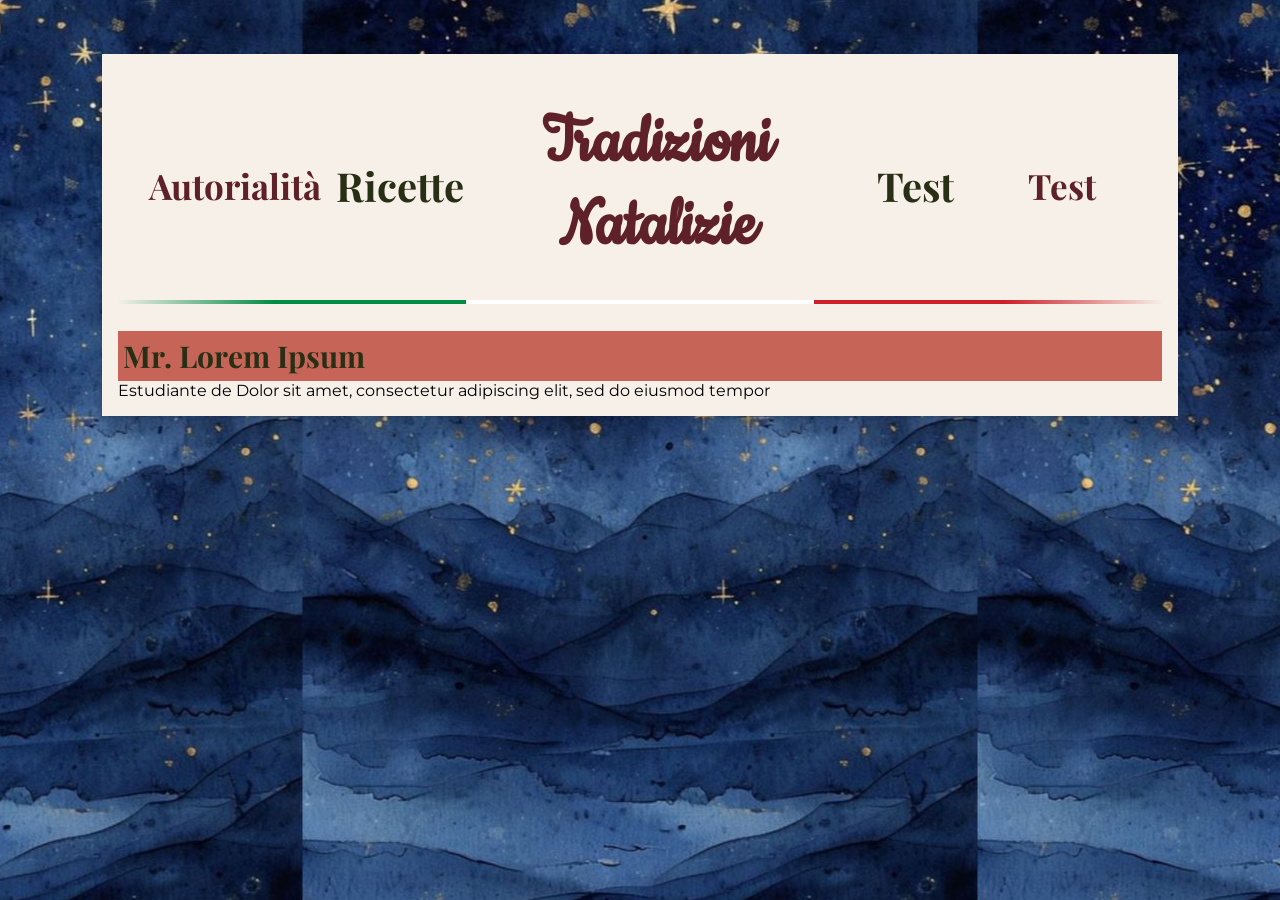
==== autorialita.html @ b797ac77 "Función movida a un JS separado" ====
<!DOCTYPE html>
<html lang="es-MX">
<head>
  <meta charset="utf-8">
  <meta name="viewport" content="width=device-width, initial-scale=1, shrink-to-fit=no">
  <meta name="description" content="Página de autores del proyecto Intercultural de la Universidad Ibero Puebla.">
  <link href="./css/style.css" type="text/css" rel="stylesheet">
  <link id="dynamic-theme" rel="stylesheet">
  <script src="https://code.jquery.com/jquery-1.10.2.js"></script>
  <script src="rsrc/dynamic_load.js"></script>

  <title> Autori </title>
</head>
<body>
  <div class="main">
    <div id="navbar-placeholder"></div>
    <div id="authorbox">
      <h4> Mr. Lorem Ipsum </h4>
      Estudiante de Dolor sit amet,
      consectetur adipiscing elit, sed do eiusmod tempor
    </div>
  </div>
</body>
</html>
---- css/style.css ----
@import url('https://fonts.googleapis.com/css2?family=Montserrat:wght@300;400;700&display=swap');
@import url('https://fonts.googleapis.com/css2?family=Playfair Display');
@import url('https://fonts.googleapis.com/css2?family=Cookie&display=swap');

:root {
    --rosso-bandiera: #CD212A;
    --verde-bandiera: #008C45;
    --rosso-principale: #B2392F;
    --rosso-scuro: #832820;
    --rosso-chiaro: #C66458;
    --verde-principale: #4E6D48;
    --verde-scuro: #384f33;
    --verde-chiaro: #6f896a;
    --claro: #F6F0E9;
    --oscuro: #E8D8C4;
    --fondo: #f4f2f0;
    --vino: #5E2129;
    --pesto: #292F14;
}

body {
    background-color: var(--fondo);
    font-family: 'Montserrat', sans-serif;
    margin: 0;
    font-size: 18px;
    background-image: url("../img/bg2.jpeg");
    background-repeat: repeat;
    background-position: center;
    background-attachment: fixed;
}

h1 {
    font-size: 75px;
    font-family: 'Cookie', sans-serif !important;
}
h2 {
    font-size: 40px;
}
h3 {
    font-size: 35px;
}
h4 {
    font-size: 30px;
}
h5 {
    font-size: 25px;
}
h6 {
    font-size: 20px;
}

h1, h3, h5 {
    color: var(--vino);
    background-color: var(--verde-chiaro);
}

h2, h4, h6 {
    color: var(--pesto);
    background-color: var(--rosso-chiaro);
}

h1, h2, h3, h4, h5, h6 {
    font-family: 'Playfair Display', sans-serif;
    margin: 0;
    padding: 5px;
}

button {
    transition: 250ms;
    border: none;
    padding: 10px;
    border-radius: 4px;
    box-shadow: 0 0.1em 0.4em 0 black;
    font: inherit;
}

button:hover { cursor: pointer; }

.rosso {
    color: white;
    background: var(--rosso-principale);
    border: 2px;
    border-bottom: 6px;
    border-style: solid;
    border-color: var(--rosso-scuro);
}

.rosso:hover{
    background: var(--rosso-chiaro);
    border-color: var(--rosso-principale);
}

.rosso:active{
    background: var(--rosso-principale);
    border: 2px;
    margin-bottom: 4px;
    border-style: solid;
    border-color: var(--rosso-scuro);
    transform: translateY(4px);
}

.verde {
    color: white;
    background: var(--verde-principale);
    border: 2px;
    border-bottom: 6px;
    border-style: solid;
    border-color: var(--verde-scuro);
}

.verde:hover{
    background: var(--verde-chiaro);
    border-color: var(--verde-principale);
}

.verde:active{
    background: var(--verde-principale);
    border: 2px;
    margin-bottom: 4px;
    border-style: solid;
    border-color: var(--verde-scuro);
    transform: translateY(4px);
}

.img-button {
    border: none;
    width: 100%;
    height: 100%;
    background-size: cover;
    box-shadow: none;
    border-radius: 0;
    color: transparent;
    font-family: "Cookie", sans-serif !important;
    font-size: 30px;
    background-blend-mode: soft-light;
    background-color: transparent;
    background-position: center top;
}

.img-button:hover {
    background-color: var(--verde-bandiera);
    color: var(--vino);
}

.img-button:active {
    background-color: var(--verde-chiaro) !important;
}

img {
    width: 100%;
}

nav {
    height: auto;
    margin: 3vh auto;
    display: grid;
    grid-gap: 0;
    grid-template-columns: 2fr 2fr 5fr 2fr 2fr;
    border-bottom: 0.3em solid;
    border-image: linear-gradient(to right, transparent 0, var(--verde-bandiera) 15%, var(--verde-bandiera) 33.33%, white 33.33%, white 66.67%, var(--rosso-bandiera) 66.67%, var(--rosso-bandiera) 85%, transparent 100%) 1;
}

nav h1, nav h2, nav h3, nav h4, nav h5, nav h6 {
    background-color: transparent !important;
    text-align: center;
}

nav a {
    display: flex;
    text-decoration: none;
    width: 100%;
    height: 100%;
    align-items: center;
    justify-content: center;
}
nav a:hover {
    background-color: #fba;
}

table, tr, td, th {
    border: 1px solid var(--verde-chiaro);
    border-collapse: collapse;
    font: inherit;
}

.main {
    padding: 1em;
    background-color: var(--claro);
    margin: auto;
    align-items: center;
    box-shadow: rgba(0, 0, 0, 0.2) 0 12px 28px 0, rgba(0, 0, 0, 0.1) 0 2px 4px 0, rgba(255, 255, 255, 0.05) 0 0 0 1px inset;
}

.container {
    display: grid;
    grid-gap: 1em;
    justify-content: space-around;
    grid-template-columns: repeat(3, 1fr);
}

.authorbox {
    display: flex;
    width: 100%;
}
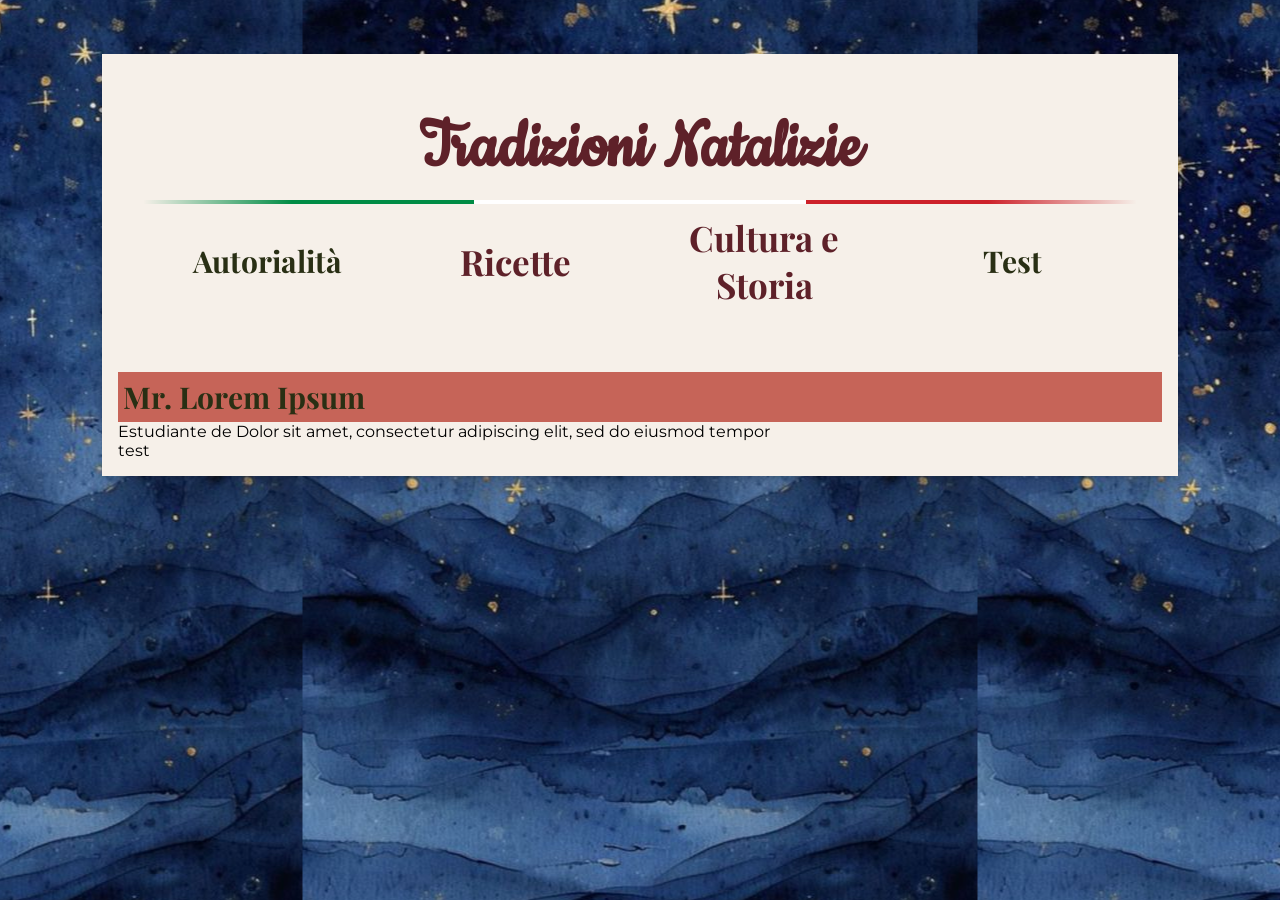
==== commit a54fd284: "Footer agregado" ====
--- a/autorialita.html
+++ b/autorialita.html
@@ -19,6 +19,7 @@
       Estudiante de Dolor sit amet,
       consectetur adipiscing elit, sed do eiusmod tempor
     </div>
+    <div id="footer-placeholder"></div>
   </div>
 </body>
 </html>
--- a/css/style.css
+++ b/css/style.css
@@ -150,30 +150,39 @@
     width: 100%;
 }
 
+a {
+    text-decoration: none;
+}
+
 nav {
     height: auto;
     margin: 3vh auto;
+}
+
+nav h1, nav h2, nav h3, nav h4, nav h5, nav h6 {
+    padding: 10px;
+    background-color: transparent !important;
+    text-align: center !important;
+}
+
+nav .dropdown {
+    border-top: 0.3em solid;
+    border-image: linear-gradient(to right, transparent 0, var(--verde-bandiera) 15%, var(--verde-bandiera) 33.33%, white 33.33%, white 66.67%, var(--rosso-bandiera) 66.67%, var(--rosso-bandiera) 85%, transparent 100%) 1;
     display: grid;
-    grid-gap: 0;
-    grid-template-columns: 2fr 2fr 5fr 2fr 2fr;
-    border-bottom: 0.3em solid;
-    border-image: linear-gradient(to right, transparent 0, var(--verde-bandiera) 15%, var(--verde-bandiera) 33.33%, white 33.33%, white 66.67%, var(--rosso-bandiera) 66.67%, var(--rosso-bandiera) 85%, transparent 100%) 1;
-}
-
-nav h1, nav h2, nav h3, nav h4, nav h5, nav h6 {
-    background-color: transparent !important;
-    text-align: center;
-}
-
-nav a {
+    grid-template-columns: 1fr 1fr 1fr 1fr;
+    align-items: center;
+    justify-content: center;
+}
+
+nav .dropdown > a {
     display: flex;
-    text-decoration: none;
     width: 100%;
     height: 100%;
     align-items: center;
     justify-content: center;
 }
-nav a:hover {
+
+nav .dropdown > a:hover {
     background-color: #fba;
 }
 
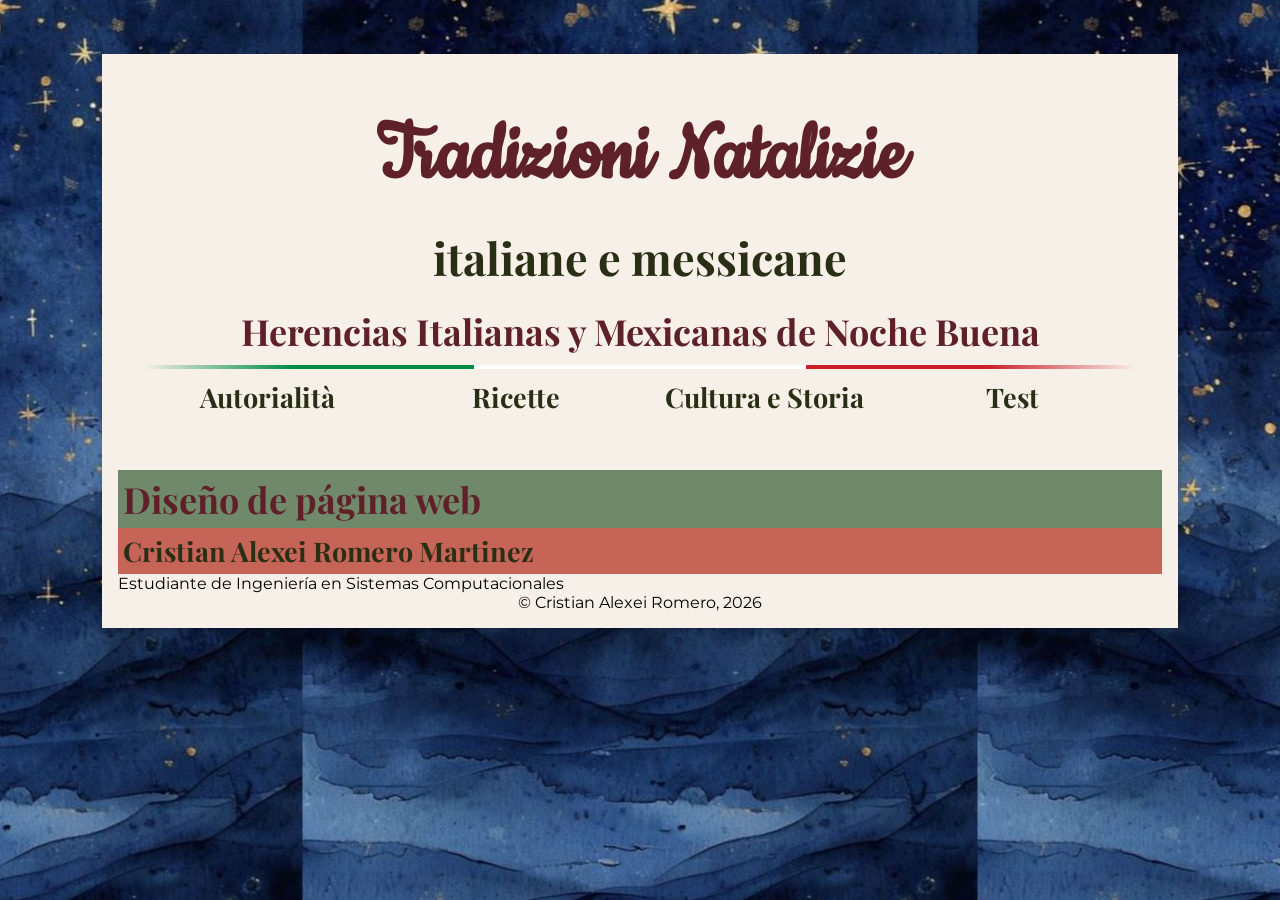
==== commit 844d444a: "Testeo" ====
--- a/autorialita.html
+++ b/autorialita.html
@@ -7,17 +7,17 @@
   <link href="./css/style.css" type="text/css" rel="stylesheet">
   <link id="dynamic-theme" rel="stylesheet">
   <script src="https://code.jquery.com/jquery-1.10.2.js"></script>
-  <script src="rsrc/dynamic_load.js"></script>
+  <script src="scripts/dynamic_load.js"></script>
 
   <title> Autori </title>
 </head>
 <body>
   <div class="main">
     <div id="navbar-placeholder"></div>
-    <div id="authorbox">
-      <h4> Mr. Lorem Ipsum </h4>
-      Estudiante de Dolor sit amet,
-      consectetur adipiscing elit, sed do eiusmod tempor
+    <h3> Diseño de página web </h3>
+    <div id="author-box">
+      <h4> Cristian Alexei Romero Martinez </h4>
+      Estudiante de Ingeniería en Sistemas Computacionales
     </div>
     <div id="footer-placeholder"></div>
   </div>
--- a/css/style.css
+++ b/css/style.css
@@ -22,7 +22,7 @@
     background-color: var(--fondo);
     font-family: 'Montserrat', sans-serif;
     margin: 0;
-    font-size: 18px;
+    font-size: 1vh;
     background-image: url("../img/bg2.jpeg");
     background-repeat: repeat;
     background-position: center;
@@ -30,23 +30,23 @@
 }
 
 h1 {
-    font-size: 75px;
+    font-size: 10vh;
     font-family: 'Cookie', sans-serif !important;
 }
 h2 {
-    font-size: 40px;
+    font-size: 5vh;
 }
 h3 {
-    font-size: 35px;
+    font-size: 4vh;
 }
 h4 {
-    font-size: 30px;
+    font-size: 3vh;
 }
 h5 {
-    font-size: 25px;
+    font-size: 2vh;
 }
 h6 {
-    font-size: 20px;
+    font-size: 1vh;
 }
 
 h1, h3, h5 {
@@ -186,6 +186,10 @@
     background-color: #fba;
 }
 
+footer {
+    text-align: center;
+}
+
 table, tr, td, th {
     border: 1px solid var(--verde-chiaro);
     border-collapse: collapse;
@@ -200,14 +204,7 @@
     box-shadow: rgba(0, 0, 0, 0.2) 0 12px 28px 0, rgba(0, 0, 0, 0.1) 0 2px 4px 0, rgba(255, 255, 255, 0.05) 0 0 0 1px inset;
 }
 
-.container {
-    display: grid;
-    grid-gap: 1em;
-    justify-content: space-around;
-    grid-template-columns: repeat(3, 1fr);
-}
-
-.authorbox {
-    display: flex;
-    width: 100%;
+.author-box {
+    width: 100%;
+    margin: 10vw 20vw 30vw 40vw;
 }
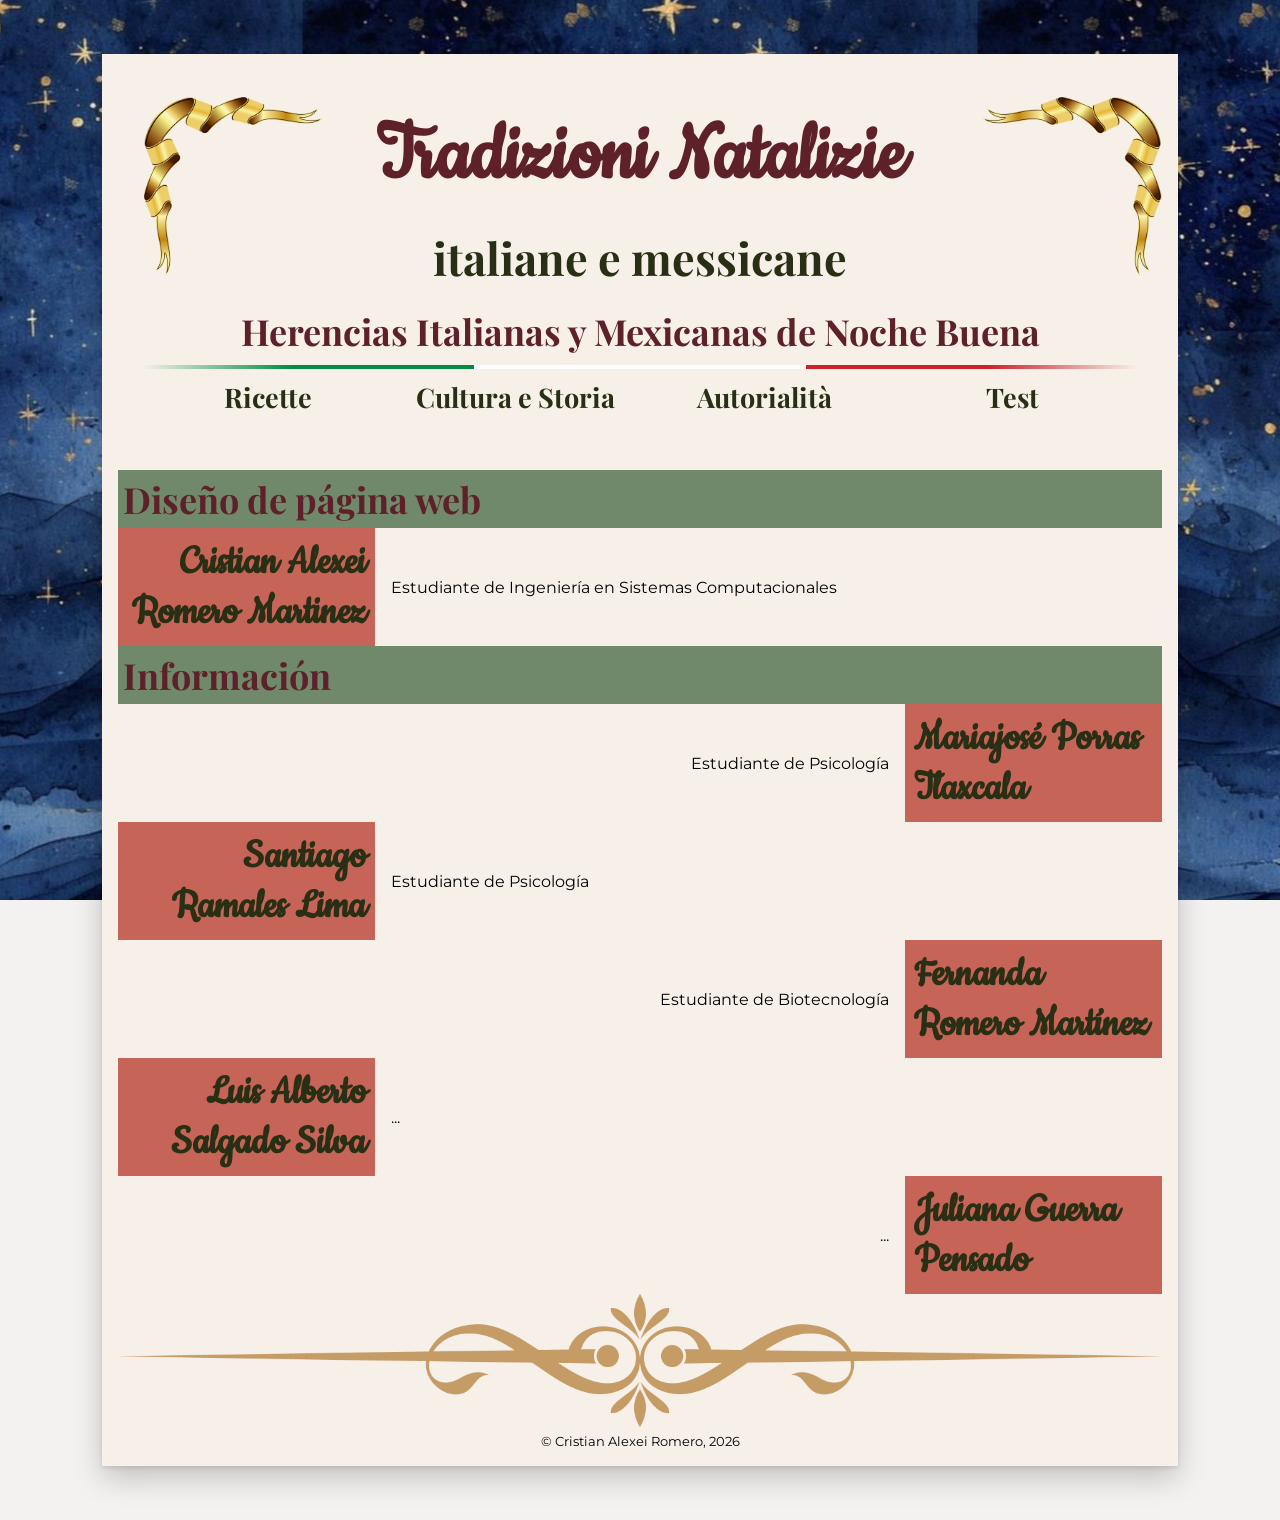
==== commit df0cde47: "Añadidos autores, añadidas imágenes de historia y cultura." ====
--- a/autorialita.html
+++ b/autorialita.html
@@ -15,9 +15,30 @@
   <div class="main">
     <div id="navbar-placeholder"></div>
     <h3> Diseño de página web </h3>
-    <div id="author-box">
-      <h4> Cristian Alexei Romero Martinez </h4>
-      Estudiante de Ingeniería en Sistemas Computacionales
+    <div class="author-box ab-l">
+      <div class="name"> Cristian Alexei <br> Romero Martinez </div>
+      <p> Estudiante de Ingeniería en Sistemas Computacionales </p>
+    </div>
+    <h3> Información </h3>
+    <div class="author-box ab-r">
+      <p> Estudiante de Psicología </p>
+      <div class="name"> Mariajosé Porras Tlaxcala </div>
+    </div>
+    <div class="author-box ab-l">
+      <div class="name"> Santiago Ramales Lima </div>
+      <p> Estudiante de Psicología </p>
+    </div>
+    <div class="author-box ab-r">
+      <p> Estudiante de Biotecnología </p>
+      <div class="name"> Fernanda Romero Martínez </div>
+    </div>
+    <div class="author-box ab-l">
+      <div class="name"> Luis Alberto Salgado Silva </div>
+      <p> ... </p>
+    </div>
+    <div class="author-box ab-r">
+      <p> ... </p>
+      <div class="name"> Juliana Guerra Pensado </div>
     </div>
     <div id="footer-placeholder"></div>
   </div>
--- a/css/style.css
+++ b/css/style.css
@@ -23,7 +23,7 @@
     font-family: 'Montserrat', sans-serif;
     margin: 0;
     font-size: 1vh;
-    background-image: url("../img/bg2.jpeg");
+    background-image: url("../img/bg.jpeg");
     background-repeat: repeat;
     background-position: center;
     background-attachment: fixed;
@@ -165,27 +165,6 @@
     text-align: center !important;
 }
 
-nav .dropdown {
-    border-top: 0.3em solid;
-    border-image: linear-gradient(to right, transparent 0, var(--verde-bandiera) 15%, var(--verde-bandiera) 33.33%, white 33.33%, white 66.67%, var(--rosso-bandiera) 66.67%, var(--rosso-bandiera) 85%, transparent 100%) 1;
-    display: grid;
-    grid-template-columns: 1fr 1fr 1fr 1fr;
-    align-items: center;
-    justify-content: center;
-}
-
-nav .dropdown > a {
-    display: flex;
-    width: 100%;
-    height: 100%;
-    align-items: center;
-    justify-content: center;
-}
-
-nav .dropdown > a:hover {
-    background-color: #fba;
-}
-
 footer {
     text-align: center;
 }
@@ -206,5 +185,34 @@
 
 .author-box {
     width: 100%;
-    margin: 10vw 20vw 30vw 40vw;
+    display: grid;
+    grid-template-rows: auto;
+    grid-gap: 1em;
+    align-items: center;
+}
+
+.ab-l {
+    grid-template-columns: 1fr 3fr;
+    text-align: left;
+}
+.ab-r {
+    grid-template-columns: 3fr 1fr;
+    text-align: right;
+}
+
+.name {
+    padding: 0.2em;
+    color: var(--pesto);
+    font-family: 'Cookie', sans-serif !important;
+    font-weight: bold;
+    font-size: 5vh;
+    background-color: var(--rosso-chiaro);
+}
+
+.ab-l > .name {
+    text-align: right !important;
+}
+
+.ab-r > .name {
+    text-align: left !important;
 }
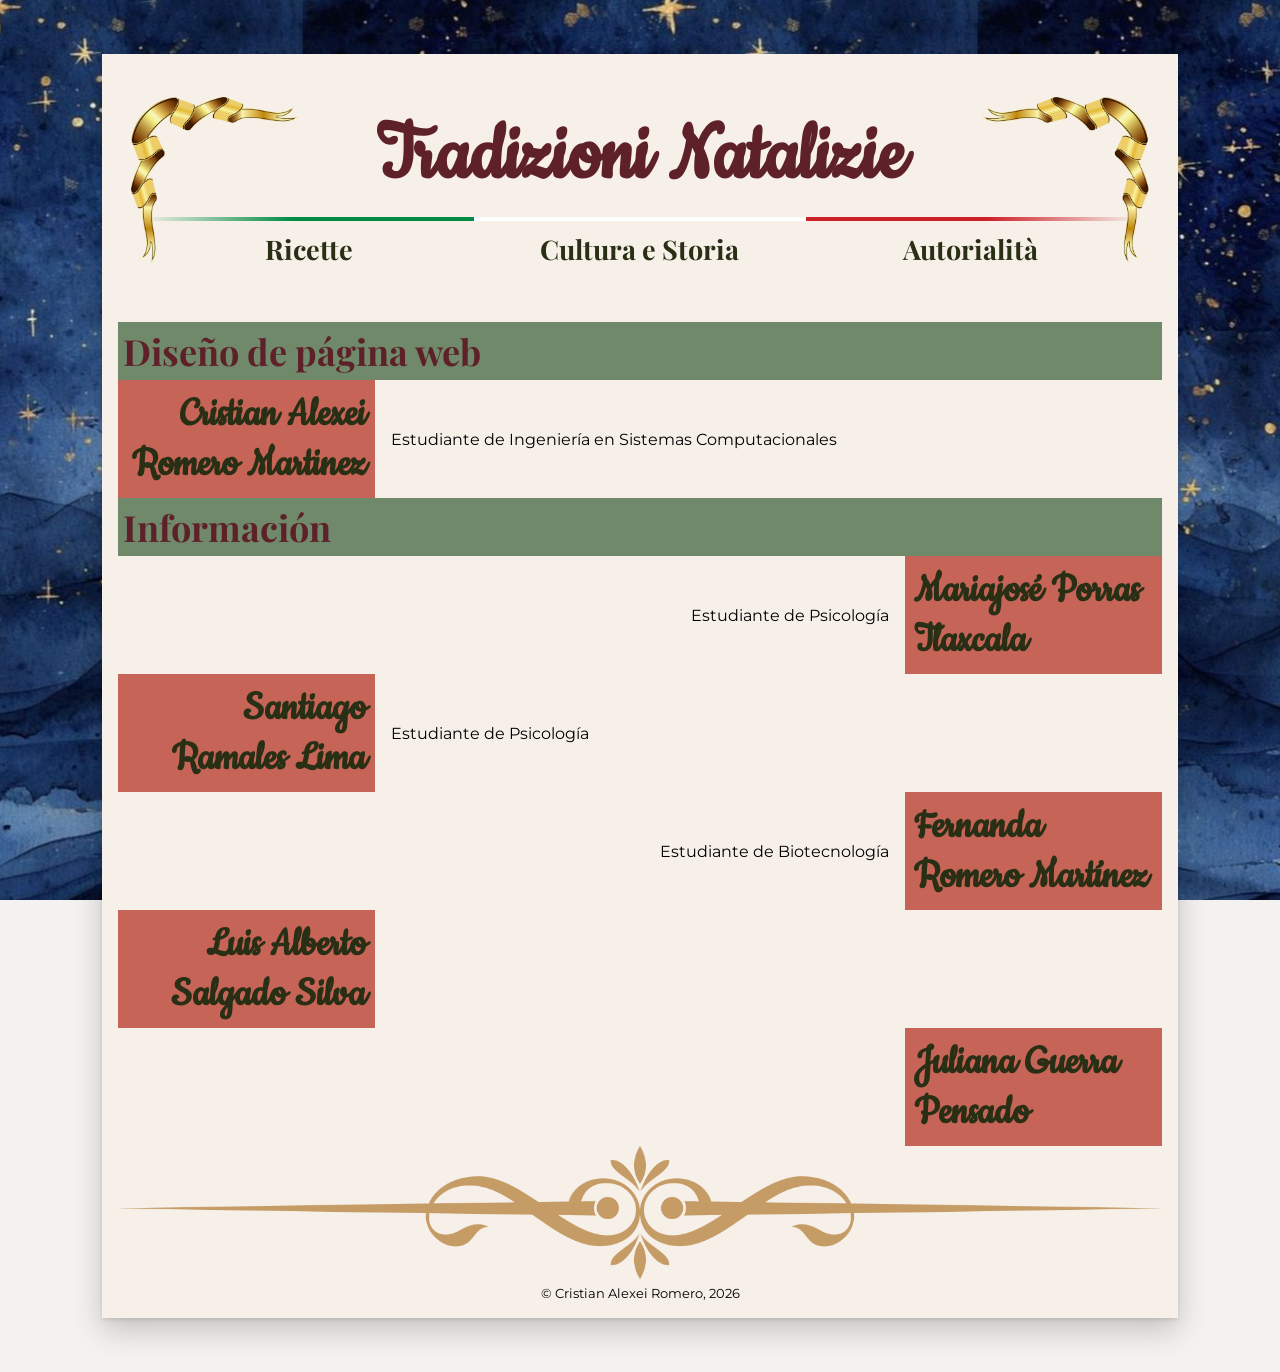
==== commit ebc0d982: "Últimos arreglos antes de dar por terminado el proyecto." ====
--- a/autorialita.html
+++ b/autorialita.html
@@ -34,10 +34,10 @@
     </div>
     <div class="author-box ab-l">
       <div class="name"> Luis Alberto Salgado Silva </div>
-      <p> ... </p>
+      <div></div>
     </div>
     <div class="author-box ab-r">
-      <p> ... </p>
+      <div></div>
       <div class="name"> Juliana Guerra Pensado </div>
     </div>
     <div id="footer-placeholder"></div>
--- a/css/style.css
+++ b/css/style.css
@@ -152,6 +152,7 @@
 
 a {
     text-decoration: none;
+    z-index: 10;
 }
 
 nav {
@@ -215,4 +216,31 @@
 
 .ab-r > .name {
     text-align: left !important;
+}
+
+.container {
+    display: grid;
+    grid-gap: 1em;
+    justify-content: space-around;
+}
+
+nav .dropdown {
+    border-top: 0.3em solid;
+    border-image: linear-gradient(to right, transparent 0, var(--verde-bandiera) 15%, var(--verde-bandiera) 33.33%, white 33.33%, white 66.67%, var(--rosso-bandiera) 66.67%, var(--rosso-bandiera) 85%, transparent 100%) 1;
+    display: grid;
+    grid-template-columns: repeat(3, 1fr);
+    align-items: center;
+    justify-content: center;
+}
+
+nav .dropdown > a {
+    display: flex;
+    width: 100%;
+    height: 100%;
+    align-items: center;
+    justify-content: center;
+}
+
+nav .dropdown > a:hover {
+    background-color: #fba;
 }
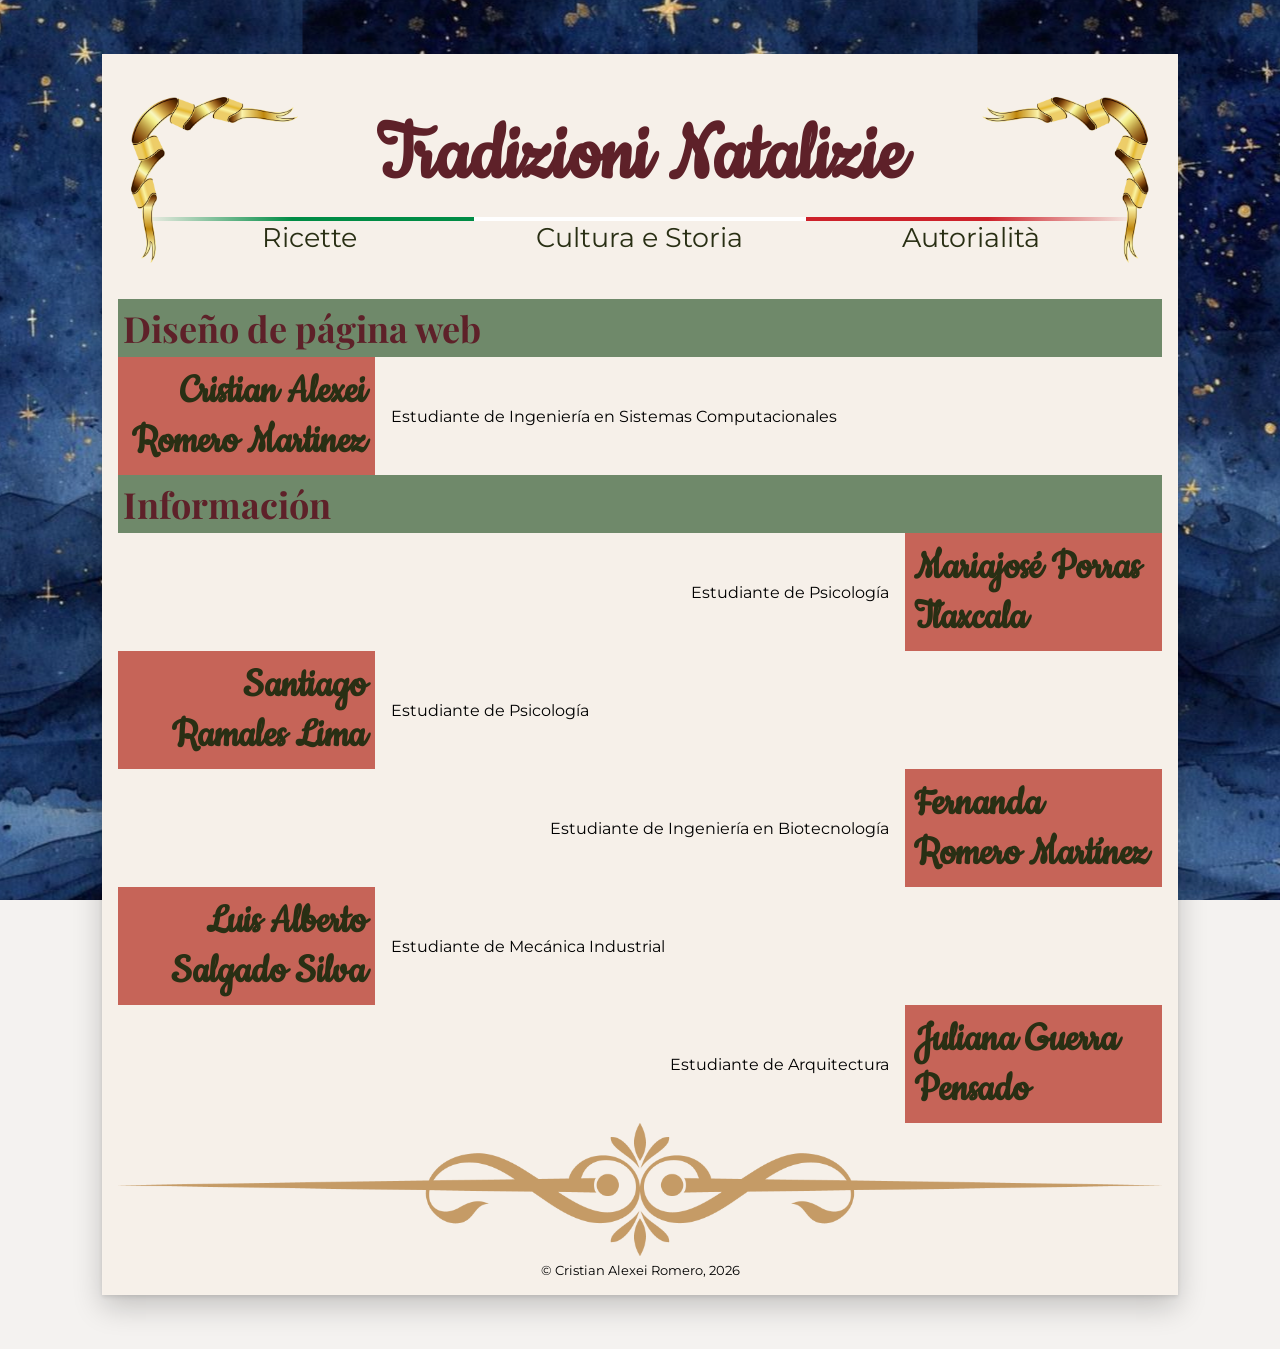
==== commit 5b0b4d60: "Últimos arreglos antes de dar por terminado el proyecto." ====
--- a/autorialita.html
+++ b/autorialita.html
@@ -29,15 +29,15 @@
       <p> Estudiante de Psicología </p>
     </div>
     <div class="author-box ab-r">
-      <p> Estudiante de Biotecnología </p>
+      <p> Estudiante de Ingeniería en Biotecnología </p>
       <div class="name"> Fernanda Romero Martínez </div>
     </div>
     <div class="author-box ab-l">
       <div class="name"> Luis Alberto Salgado Silva </div>
-      <div></div>
+      <div> Estudiante de Mecánica Industrial </div>
     </div>
     <div class="author-box ab-r">
-      <div></div>
+      <p> Estudiante de Arquitectura </p>
       <div class="name"> Juliana Guerra Pensado </div>
     </div>
     <div id="footer-placeholder"></div>
